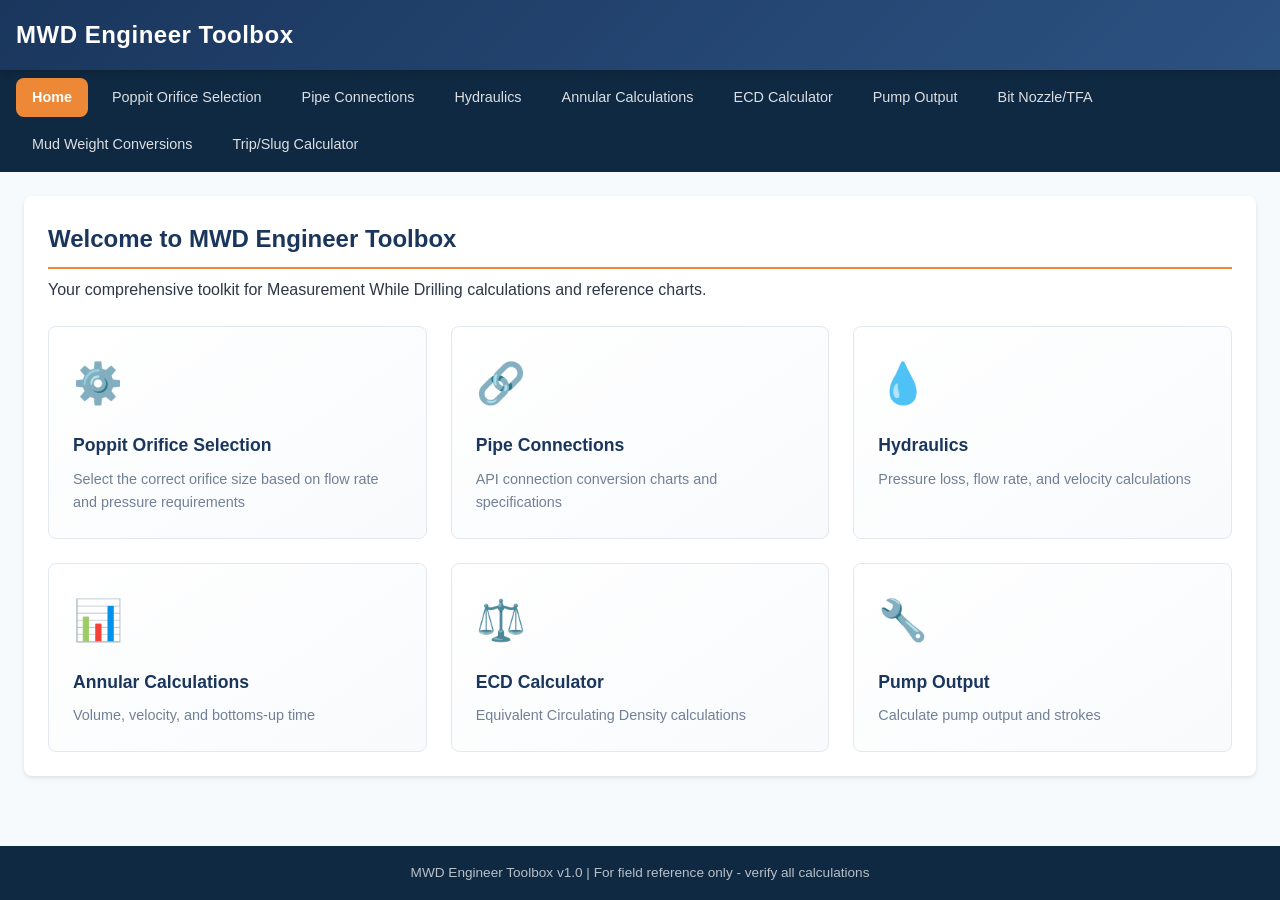
==== index.html @ 13f02719 "Add MWD Engineer Toolbox application A comprehensive web-based toolkit for MWD engineers featuring: " ====
<!DOCTYPE html>
<html lang="en">
<head>
    <meta charset="UTF-8">
    <meta name="viewport" content="width=device-width, initial-scale=1.0">
    <title>MWD Engineer Toolbox</title>
    <link rel="stylesheet" href="css/styles.css">
    <link rel="manifest" href="manifest.json">
    <meta name="theme-color" content="#1a365d">
    <meta name="description" content="MWD Engineer Toolbox - Poppit orifice selections, pipe connections, and drilling calculations">
</head>
<body>
    <header>
        <div class="header-content">
            <h1>MWD Engineer Toolbox</h1>
            <button class="menu-toggle" id="menuToggle" aria-label="Toggle menu">
                <span></span>
                <span></span>
                <span></span>
            </button>
        </div>
    </header>

    <nav id="mainNav" class="nav-closed">
        <ul>
            <li><a href="#" data-section="home" class="active">Home</a></li>
            <li><a href="#" data-section="poppit">Poppit Orifice Selection</a></li>
            <li><a href="#" data-section="connections">Pipe Connections</a></li>
            <li><a href="#" data-section="hydraulics">Hydraulics</a></li>
            <li><a href="#" data-section="annular">Annular Calculations</a></li>
            <li><a href="#" data-section="ecd">ECD Calculator</a></li>
            <li><a href="#" data-section="pump">Pump Output</a></li>
            <li><a href="#" data-section="nozzle">Bit Nozzle/TFA</a></li>
            <li><a href="#" data-section="mudweight">Mud Weight Conversions</a></li>
            <li><a href="#" data-section="tripslug">Trip/Slug Calculator</a></li>
        </ul>
    </nav>

    <main id="mainContent">
        <!-- Home Section -->
        <section id="home" class="section active">
            <div class="card">
                <h2>Welcome to MWD Engineer Toolbox</h2>
                <p>Your comprehensive toolkit for Measurement While Drilling calculations and reference charts.</p>

                <div class="feature-grid">
                    <div class="feature-card" data-goto="poppit">
                        <div class="feature-icon">⚙️</div>
                        <h3>Poppit Orifice Selection</h3>
                        <p>Select the correct orifice size based on flow rate and pressure requirements</p>
                    </div>
                    <div class="feature-card" data-goto="connections">
                        <div class="feature-icon">🔗</div>
                        <h3>Pipe Connections</h3>
                        <p>API connection conversion charts and specifications</p>
                    </div>
                    <div class="feature-card" data-goto="hydraulics">
                        <div class="feature-icon">💧</div>
                        <h3>Hydraulics</h3>
                        <p>Pressure loss, flow rate, and velocity calculations</p>
                    </div>
                    <div class="feature-card" data-goto="annular">
                        <div class="feature-icon">📊</div>
                        <h3>Annular Calculations</h3>
                        <p>Volume, velocity, and bottoms-up time</p>
                    </div>
                    <div class="feature-card" data-goto="ecd">
                        <div class="feature-icon">⚖️</div>
                        <h3>ECD Calculator</h3>
                        <p>Equivalent Circulating Density calculations</p>
                    </div>
                    <div class="feature-card" data-goto="pump">
                        <div class="feature-icon">🔧</div>
                        <h3>Pump Output</h3>
                        <p>Calculate pump output and strokes</p>
                    </div>
                </div>
            </div>
        </section>

        <!-- Poppit Orifice Selection Section -->
        <section id="poppit" class="section">
            <div class="card">
                <h2>Poppit Orifice Selection</h2>
                <p class="section-desc">Select the appropriate poppit orifice based on your flow rate and pressure requirements.</p>

                <div class="calculator">
                    <div class="input-group">
                        <label for="poppitFlowRate">Flow Rate (GPM)</label>
                        <input type="number" id="poppitFlowRate" placeholder="Enter flow rate" step="1">
                    </div>
                    <div class="input-group">
                        <label for="poppitPressure">Available Pressure Drop (PSI)</label>
                        <input type="number" id="poppitPressure" placeholder="Enter pressure drop" step="10">
                    </div>
                    <div class="input-group">
                        <label for="poppitMudWeight">Mud Weight (PPG)</label>
                        <input type="number" id="poppitMudWeight" placeholder="Enter mud weight" step="0.1" value="10">
                    </div>
                    <button class="btn-primary" id="calcPoppit">Calculate Recommended Orifice</button>

                    <div id="poppitResult" class="result-box"></div>
                </div>

                <h3>Standard Poppit Orifice Reference Chart</h3>
                <div class="table-responsive">
                    <table class="data-table" id="poppitTable">
                        <thead>
                            <tr>
                                <th>Orifice Size (inches)</th>
                                <th>Orifice Size (32nds)</th>
                                <th>Area (in²)</th>
                                <th>Cv Factor</th>
                                <th>Typical Flow Range (GPM)</th>
                            </tr>
                        </thead>
                        <tbody>
                            <!-- Populated by JavaScript -->
                        </tbody>
                    </table>
                </div>
            </div>
        </section>

        <!-- Pipe Connections Section -->
        <section id="connections" class="section">
            <div class="card">
                <h2>Pipe Connection Conversion Charts</h2>
                <p class="section-desc">API rotary shouldered connection specifications and dimensions.</p>

                <div class="filter-group">
                    <label for="connectionFilter">Filter by Type:</label>
                    <select id="connectionFilter">
                        <option value="all">All Connections</option>
                        <option value="NC">NC (Numbered Connection)</option>
                        <option value="IF">IF (Internal Flush)</option>
                        <option value="FH">FH (Full Hole)</option>
                        <option value="REG">REG (Regular)</option>
                        <option value="PAC">PAC (Slim Hole)</option>
                    </select>
                </div>

                <div class="table-responsive">
                    <table class="data-table" id="connectionsTable">
                        <thead>
                            <tr>
                                <th>Connection</th>
                                <th>OD (in)</th>
                                <th>ID (in)</th>
                                <th>TPI</th>
                                <th>Taper (in/ft)</th>
                                <th>Pin Length (in)</th>
                                <th>Box ID (in)</th>
                                <th>Interchange</th>
                            </tr>
                        </thead>
                        <tbody>
                            <!-- Populated by JavaScript -->
                        </tbody>
                    </table>
                </div>

                <h3>Common Connection Interchanges</h3>
                <div class="info-box">
                    <ul>
                        <li><strong>NC50</strong> ↔ XH (4-1/2 IF)</li>
                        <li><strong>NC46</strong> ↔ 4 IF</li>
                        <li><strong>NC38</strong> ↔ 3-1/2 IF</li>
                        <li><strong>NC31</strong> ↔ 2-7/8 IF</li>
                        <li><strong>NC26</strong> ↔ 2-3/8 IF</li>
                        <li><strong>6-5/8 REG</strong> ↔ 6-5/8 FH</li>
                    </ul>
                </div>
            </div>
        </section>

        <!-- Hydraulics Section -->
        <section id="hydraulics" class="section">
            <div class="card">
                <h2>Hydraulics Calculator</h2>
                <p class="section-desc">Calculate pressure losses, flow velocities, and hydraulic parameters.</p>

                <div class="tab-container">
                    <div class="tabs">
                        <button class="tab-btn active" data-tab="pipeLoss">Pipe Pressure Loss</button>
                        <button class="tab-btn" data-tab="annularLoss">Annular Pressure Loss</button>
                        <button class="tab-btn" data-tab="criticalVel">Critical Velocity</button>
                    </div>

                    <div class="tab-content active" id="pipeLoss">
                        <div class="calculator">
                            <div class="input-row">
                                <div class="input-group">
                                    <label for="pipeLossMW">Mud Weight (PPG)</label>
                                    <input type="number" id="pipeLossMW" value="10" step="0.1">
                                </div>
                                <div class="input-group">
                                    <label for="pipeLossFlow">Flow Rate (GPM)</label>
                                    <input type="number" id="pipeLossFlow" value="400" step="10">
                                </div>
                            </div>
                            <div class="input-row">
                                <div class="input-group">
                                    <label for="pipeLossID">Pipe ID (inches)</label>
                                    <input type="number" id="pipeLossID" value="4.276" step="0.001">
                                </div>
                                <div class="input-group">
                                    <label for="pipeLossLength">Pipe Length (ft)</label>
                                    <input type="number" id="pipeLossLength" value="10000" step="100">
                                </div>
                            </div>
                            <div class="input-row">
                                <div class="input-group">
                                    <label for="pipeLossPV">Plastic Viscosity (cP)</label>
                                    <input type="number" id="pipeLossPV" value="15" step="1">
                                </div>
                                <div class="input-group">
                                    <label for="pipeLossYP">Yield Point (lb/100ft²)</label>
                                    <input type="number" id="pipeLossYP" value="10" step="1">
                                </div>
                            </div>
                            <button class="btn-primary" id="calcPipeLoss">Calculate</button>
                            <div id="pipeLossResult" class="result-box"></div>
                        </div>
                    </div>

                    <div class="tab-content" id="annularLoss">
                        <div class="calculator">
                            <div class="input-row">
                                <div class="input-group">
                                    <label for="annLossMW">Mud Weight (PPG)</label>
                                    <input type="number" id="annLossMW" value="10" step="0.1">
                                </div>
                                <div class="input-group">
                                    <label for="annLossFlow">Flow Rate (GPM)</label>
                                    <input type="number" id="annLossFlow" value="400" step="10">
                                </div>
                            </div>
                            <div class="input-row">
                                <div class="input-group">
                                    <label for="annLossHoleID">Hole/Casing ID (inches)</label>
                                    <input type="number" id="annLossHoleID" value="8.5" step="0.1">
                                </div>
                                <div class="input-group">
                                    <label for="annLossPipeOD">Pipe OD (inches)</label>
                                    <input type="number" id="annLossPipeOD" value="5" step="0.1">
                                </div>
                            </div>
                            <div class="input-row">
                                <div class="input-group">
                                    <label for="annLossLength">Length (ft)</label>
                                    <input type="number" id="annLossLength" value="10000" step="100">
                                </div>
                                <div class="input-group">
                                    <label for="annLossPV">Plastic Viscosity (cP)</label>
                                    <input type="number" id="annLossPV" value="15" step="1">
                                </div>
                            </div>
                            <div class="input-group">
                                <label for="annLossYP">Yield Point (lb/100ft²)</label>
                                <input type="number" id="annLossYP" value="10" step="1">
                            </div>
                            <button class="btn-primary" id="calcAnnLoss">Calculate</button>
                            <div id="annLossResult" class="result-box"></div>
                        </div>
                    </div>

                    <div class="tab-content" id="criticalVel">
                        <div class="calculator">
                            <div class="input-row">
                                <div class="input-group">
                                    <label for="critVelMW">Mud Weight (PPG)</label>
                                    <input type="number" id="critVelMW" value="10" step="0.1">
                                </div>
                                <div class="input-group">
                                    <label for="critVelPV">Plastic Viscosity (cP)</label>
                                    <input type="number" id="critVelPV" value="15" step="1">
                                </div>
                            </div>
                            <div class="input-row">
                                <div class="input-group">
                                    <label for="critVelYP">Yield Point (lb/100ft²)</label>
                                    <input type="number" id="critVelYP" value="10" step="1">
                                </div>
                                <div class="input-group">
                                    <label for="critVelDia">Hydraulic Diameter (in)</label>
                                    <input type="number" id="critVelDia" value="4" step="0.1">
                                </div>
                            </div>
                            <button class="btn-primary" id="calcCritVel">Calculate</button>
                            <div id="critVelResult" class="result-box"></div>
                        </div>
                    </div>
                </div>
            </div>
        </section>

        <!-- Annular Calculations Section -->
        <section id="annular" class="section">
            <div class="card">
                <h2>Annular Calculations</h2>
                <p class="section-desc">Calculate annular volume, velocity, and bottoms-up time.</p>

                <div class="calculator">
                    <h3>Annular Volume & Velocity</h3>
                    <div class="input-row">
                        <div class="input-group">
                            <label for="annHoleID">Hole/Casing ID (inches)</label>
                            <input type="number" id="annHoleID" value="8.5" step="0.1">
                        </div>
                        <div class="input-group">
                            <label for="annPipeOD">Pipe OD (inches)</label>
                            <input type="number" id="annPipeOD" value="5" step="0.1">
                        </div>
                    </div>
                    <div class="input-row">
                        <div class="input-group">
                            <label for="annLength">Length (ft)</label>
                            <input type="number" id="annLength" value="10000" step="100">
                        </div>
                        <div class="input-group">
                            <label for="annFlowRate">Flow Rate (GPM)</label>
                            <input type="number" id="annFlowRate" value="400" step="10">
                        </div>
                    </div>
                    <button class="btn-primary" id="calcAnnular">Calculate</button>
                    <div id="annularResult" class="result-box"></div>
                </div>

                <div class="calculator">
                    <h3>Bottoms Up Calculator</h3>
                    <p>Add multiple annular sections to calculate total bottoms-up time.</p>

                    <div id="bottomsUpSections">
                        <div class="section-input" data-section="1">
                            <h4>Section 1</h4>
                            <div class="input-row">
                                <div class="input-group">
                                    <label>Hole/Casing ID (in)</label>
                                    <input type="number" class="buHoleID" value="8.5" step="0.1">
                                </div>
                                <div class="input-group">
                                    <label>Pipe OD (in)</label>
                                    <input type="number" class="buPipeOD" value="5" step="0.1">
                                </div>
                                <div class="input-group">
                                    <label>Length (ft)</label>
                                    <input type="number" class="buLength" value="5000" step="100">
                                </div>
                            </div>
                        </div>
                    </div>
                    <button class="btn-secondary" id="addSection">+ Add Section</button>

                    <div class="input-group">
                        <label for="buFlowRate">Flow Rate (GPM)</label>
                        <input type="number" id="buFlowRate" value="400" step="10">
                    </div>
                    <button class="btn-primary" id="calcBottomsUp">Calculate Bottoms Up</button>
                    <div id="bottomsUpResult" class="result-box"></div>
                </div>
            </div>
        </section>

        <!-- ECD Calculator Section -->
        <section id="ecd" class="section">
            <div class="card">
                <h2>ECD Calculator</h2>
                <p class="section-desc">Calculate Equivalent Circulating Density based on annular pressure loss.</p>

                <div class="calculator">
                    <div class="input-row">
                        <div class="input-group">
                            <label for="ecdMW">Mud Weight (PPG)</label>
                            <input type="number" id="ecdMW" value="10" step="0.1">
                        </div>
                        <div class="input-group">
                            <label for="ecdAnnPressure">Annular Pressure Loss (PSI)</label>
                            <input type="number" id="ecdAnnPressure" value="200" step="10">
                        </div>
                    </div>
                    <div class="input-group">
                        <label for="ecdTVD">True Vertical Depth (ft)</label>
                        <input type="number" id="ecdTVD" value="10000" step="100">
                    </div>
                    <button class="btn-primary" id="calcECD">Calculate ECD</button>
                    <div id="ecdResult" class="result-box"></div>
                </div>

                <div class="calculator">
                    <h3>Hydrostatic Pressure</h3>
                    <div class="input-row">
                        <div class="input-group">
                            <label for="hpMW">Mud Weight (PPG)</label>
                            <input type="number" id="hpMW" value="10" step="0.1">
                        </div>
                        <div class="input-group">
                            <label for="hpTVD">TVD (ft)</label>
                            <input type="number" id="hpTVD" value="10000" step="100">
                        </div>
                    </div>
                    <button class="btn-primary" id="calcHP">Calculate Hydrostatic</button>
                    <div id="hpResult" class="result-box"></div>
                </div>
            </div>
        </section>

        <!-- Pump Output Section -->
        <section id="pump" class="section">
            <div class="card">
                <h2>Pump Output Calculator</h2>
                <p class="section-desc">Calculate pump output and strokes to surface.</p>

                <div class="calculator">
                    <h3>Triplex Pump Output</h3>
                    <div class="input-row">
                        <div class="input-group">
                            <label for="pumpLinerSize">Liner Size (inches)</label>
                            <input type="number" id="pumpLinerSize" value="6.5" step="0.1">
                        </div>
                        <div class="input-group">
                            <label for="pumpStrokeLength">Stroke Length (inches)</label>
                            <input type="number" id="pumpStrokeLength" value="12" step="0.5">
                        </div>
                    </div>
                    <div class="input-row">
                        <div class="input-group">
                            <label for="pumpEfficiency">Pump Efficiency (%)</label>
                            <input type="number" id="pumpEfficiency" value="95" step="1">
                        </div>
                        <div class="input-group">
                            <label for="pumpSPM">Strokes Per Minute (SPM)</label>
                            <input type="number" id="pumpSPM" value="60" step="1">
                        </div>
                    </div>
                    <button class="btn-primary" id="calcPump">Calculate</button>
                    <div id="pumpResult" class="result-box"></div>
                </div>

                <div class="calculator">
                    <h3>Strokes to Surface</h3>
                    <div class="input-row">
                        <div class="input-group">
                            <label for="stsVolume">Total Volume (bbl)</label>
                            <input type="number" id="stsVolume" value="500" step="10">
                        </div>
                        <div class="input-group">
                            <label for="stsPumpOutput">Pump Output (bbl/stk)</label>
                            <input type="number" id="stsPumpOutput" value="0.117" step="0.001">
                        </div>
                    </div>
                    <div class="input-group">
                        <label for="stsSPM">SPM</label>
                        <input type="number" id="stsSPM" value="60" step="1">
                    </div>
                    <button class="btn-primary" id="calcSTS">Calculate</button>
                    <div id="stsResult" class="result-box"></div>
                </div>

                <h3>Common Pump Liner Outputs</h3>
                <div class="table-responsive">
                    <table class="data-table" id="linerTable">
                        <thead>
                            <tr>
                                <th>Liner (in)</th>
                                <th>10" Stroke (bbl/stk)</th>
                                <th>11" Stroke (bbl/stk)</th>
                                <th>12" Stroke (bbl/stk)</th>
                            </tr>
                        </thead>
                        <tbody>
                            <!-- Populated by JavaScript -->
                        </tbody>
                    </table>
                </div>
            </div>
        </section>

        <!-- Bit Nozzle/TFA Section -->
        <section id="nozzle" class="section">
            <div class="card">
                <h2>Bit Nozzle & TFA Calculator</h2>
                <p class="section-desc">Calculate Total Flow Area and nozzle pressure drop.</p>

                <div class="calculator">
                    <h3>Nozzle Configuration</h3>
                    <div class="nozzle-inputs">
                        <div class="input-row">
                            <div class="input-group">
                                <label for="nozzle1">Nozzle 1 (32nds)</label>
                                <input type="number" id="nozzle1" value="12" step="1" min="0">
                            </div>
                            <div class="input-group">
                                <label for="nozzle2">Nozzle 2 (32nds)</label>
                                <input type="number" id="nozzle2" value="12" step="1" min="0">
                            </div>
                            <div class="input-group">
                                <label for="nozzle3">Nozzle 3 (32nds)</label>
                                <input type="number" id="nozzle3" value="12" step="1" min="0">
                            </div>
                        </div>
                        <div class="input-row">
                            <div class="input-group">
                                <label for="nozzle4">Nozzle 4 (32nds)</label>
                                <input type="number" id="nozzle4" value="0" step="1" min="0">
                            </div>
                            <div class="input-group">
                                <label for="nozzle5">Nozzle 5 (32nds)</label>
                                <input type="number" id="nozzle5" value="0" step="1" min="0">
                            </div>
                            <div class="input-group">
                                <label for="nozzle6">Nozzle 6 (32nds)</label>
                                <input type="number" id="nozzle6" value="0" step="1" min="0">
                            </div>
                        </div>
                    </div>
                    <div class="input-row">
                        <div class="input-group">
                            <label for="nozzleFlow">Flow Rate (GPM)</label>
                            <input type="number" id="nozzleFlow" value="400" step="10">
                        </div>
                        <div class="input-group">
                            <label for="nozzleMW">Mud Weight (PPG)</label>
                            <input type="number" id="nozzleMW" value="10" step="0.1">
                        </div>
                    </div>
                    <button class="btn-primary" id="calcNozzle">Calculate</button>
                    <div id="nozzleResult" class="result-box"></div>
                </div>

                <h3>Nozzle Size Quick Reference</h3>
                <div class="table-responsive">
                    <table class="data-table">
                        <thead>
                            <tr>
                                <th>Size (32nds)</th>
                                <th>Inches</th>
                                <th>Area (in²)</th>
                            </tr>
                        </thead>
                        <tbody>
                            <tr><td>8</td><td>0.250</td><td>0.0491</td></tr>
                            <tr><td>9</td><td>0.281</td><td>0.0621</td></tr>
                            <tr><td>10</td><td>0.313</td><td>0.0767</td></tr>
                            <tr><td>11</td><td>0.344</td><td>0.0928</td></tr>
                            <tr><td>12</td><td>0.375</td><td>0.1104</td></tr>
                            <tr><td>13</td><td>0.406</td><td>0.1296</td></tr>
                            <tr><td>14</td><td>0.438</td><td>0.1503</td></tr>
                            <tr><td>15</td><td>0.469</td><td>0.1726</td></tr>
                            <tr><td>16</td><td>0.500</td><td>0.1963</td></tr>
                            <tr><td>18</td><td>0.563</td><td>0.2485</td></tr>
                            <tr><td>20</td><td>0.625</td><td>0.3068</td></tr>
                        </tbody>
                    </table>
                </div>
            </div>
        </section>

        <!-- Mud Weight Conversions Section -->
        <section id="mudweight" class="section">
            <div class="card">
                <h2>Mud Weight Conversions</h2>
                <p class="section-desc">Convert between different mud weight units.</p>

                <div class="calculator">
                    <div class="input-group">
                        <label for="mwInput">Enter Value</label>
                        <input type="number" id="mwInput" value="10" step="0.1">
                    </div>
                    <div class="input-group">
                        <label for="mwUnit">Unit</label>
                        <select id="mwUnit">
                            <option value="ppg">PPG (lb/gal)</option>
                            <option value="sg">Specific Gravity</option>
                            <option value="pcf">PCF (lb/ft³)</option>
                            <option value="kgm3">kg/m³</option>
                            <option value="psi_ft">PSI/ft</option>
                        </select>
                    </div>
                    <button class="btn-primary" id="calcMW">Convert</button>
                    <div id="mwResult" class="result-box"></div>
                </div>

                <h3>Quick Reference</h3>
                <div class="info-box">
                    <ul>
                        <li><strong>Fresh Water:</strong> 8.33 PPG = 1.0 SG</li>
                        <li><strong>Sea Water:</strong> 8.55 PPG = 1.03 SG</li>
                        <li><strong>Pressure Gradient:</strong> PPG × 0.052 = PSI/ft</li>
                        <li><strong>Hydrostatic:</strong> PPG × 0.052 × TVD = PSI</li>
                    </ul>
                </div>
            </div>
        </section>

        <!-- Trip/Slug Calculator Section -->
        <section id="tripslug" class="section">
            <div class="card">
                <h2>Trip & Slug Calculator</h2>
                <p class="section-desc">Calculate trip margins, slug weights, and displacement volumes.</p>

                <div class="calculator">
                    <h3>Slug Calculator</h3>
                    <p>Calculate slug weight and volume to achieve desired dry pipe length.</p>
                    <div class="input-row">
                        <div class="input-group">
                            <label for="slugMW">Current Mud Weight (PPG)</label>
                            <input type="number" id="slugMW" value="10" step="0.1">
                        </div>
                        <div class="input-group">
                            <label for="slugDryPipe">Desired Dry Pipe (ft)</label>
                            <input type="number" id="slugDryPipe" value="500" step="50">
                        </div>
                    </div>
                    <div class="input-row">
                        <div class="input-group">
                            <label for="slugPipeID">Drill Pipe ID (in)</label>
                            <input type="number" id="slugPipeID" value="4.276" step="0.001">
                        </div>
                        <div class="input-group">
                            <label for="slugLength">Slug Length in Pipe (ft)</label>
                            <input type="number" id="slugLength" value="1000" step="100">
                        </div>
                    </div>
                    <button class="btn-primary" id="calcSlug">Calculate Slug</button>
                    <div id="slugResult" class="result-box"></div>
                </div>

                <div class="calculator">
                    <h3>Pipe Displacement</h3>
                    <div class="input-row">
                        <div class="input-group">
                            <label for="dispPipeOD">Pipe OD (in)</label>
                            <input type="number" id="dispPipeOD" value="5" step="0.1">
                        </div>
                        <div class="input-group">
                            <label for="dispPipeID">Pipe ID (in)</label>
                            <input type="number" id="dispPipeID" value="4.276" step="0.001">
                        </div>
                    </div>
                    <div class="input-group">
                        <label for="dispLength">Length (ft)</label>
                        <input type="number" id="dispLength" value="10000" step="100">
                    </div>
                    <button class="btn-primary" id="calcDisp">Calculate Displacement</button>
                    <div id="dispResult" class="result-box"></div>
                </div>

                <div class="calculator">
                    <h3>Kill Weight Mud</h3>
                    <div class="input-row">
                        <div class="input-group">
                            <label for="kwmCurrentMW">Current Mud Weight (PPG)</label>
                            <input type="number" id="kwmCurrentMW" value="10" step="0.1">
                        </div>
                        <div class="input-group">
                            <label for="kwmSIDP">SIDPP (PSI)</label>
                            <input type="number" id="kwmSIDP" value="500" step="10">
                        </div>
                    </div>
                    <div class="input-group">
                        <label for="kwmTVD">TVD (ft)</label>
                        <input type="number" id="kwmTVD" value="10000" step="100">
                    </div>
                    <button class="btn-primary" id="calcKWM">Calculate Kill Weight</button>
                    <div id="kwmResult" class="result-box"></div>
                </div>
            </div>
        </section>
    </main>

    <footer>
        <p>MWD Engineer Toolbox v1.0 | For field reference only - verify all calculations</p>
    </footer>

    <script src="js/data.js"></script>
    <script src="js/calculations.js"></script>
    <script src="js/app.js"></script>
</body>
</html>
---- css/styles.css ----
/* MWD Engineer Toolbox - Styles */

:root {
    --primary-color: #1a365d;
    --primary-light: #2c5282;
    --primary-dark: #0f2942;
    --secondary-color: #ed8936;
    --secondary-light: #f6ad55;
    --success-color: #38a169;
    --warning-color: #d69e2e;
    --danger-color: #e53e3e;
    --text-color: #2d3748;
    --text-light: #718096;
    --bg-color: #f7fafc;
    --card-bg: #ffffff;
    --border-color: #e2e8f0;
    --shadow: 0 2px 4px rgba(0, 0, 0, 0.1);
    --shadow-lg: 0 4px 6px rgba(0, 0, 0, 0.15);
    --radius: 8px;
    --transition: all 0.3s ease;
}

* {
    margin: 0;
    padding: 0;
    box-sizing: border-box;
}

html {
    font-size: 16px;
    scroll-behavior: smooth;
}

body {
    font-family: -apple-system, BlinkMacSystemFont, 'Segoe UI', Roboto, Oxygen, Ubuntu, sans-serif;
    background-color: var(--bg-color);
    color: var(--text-color);
    line-height: 1.6;
    min-height: 100vh;
    display: flex;
    flex-direction: column;
}

/* Header */
header {
    background: linear-gradient(135deg, var(--primary-color), var(--primary-light));
    color: white;
    padding: 1rem;
    position: sticky;
    top: 0;
    z-index: 1000;
    box-shadow: var(--shadow-lg);
}

.header-content {
    max-width: 1400px;
    margin: 0 auto;
    display: flex;
    justify-content: space-between;
    align-items: center;
}

header h1 {
    font-size: 1.5rem;
    font-weight: 700;
    letter-spacing: 0.5px;
}

.menu-toggle {
    display: none;
    flex-direction: column;
    justify-content: space-between;
    width: 30px;
    height: 24px;
    background: transparent;
    border: none;
    cursor: pointer;
    padding: 0;
}

.menu-toggle span {
    display: block;
    width: 100%;
    height: 3px;
    background-color: white;
    border-radius: 2px;
    transition: var(--transition);
}

/* Navigation */
nav {
    background-color: var(--primary-dark);
    padding: 0.5rem 1rem;
}

nav ul {
    max-width: 1400px;
    margin: 0 auto;
    list-style: none;
    display: flex;
    flex-wrap: wrap;
    gap: 0.5rem;
}

nav a {
    color: rgba(255, 255, 255, 0.85);
    text-decoration: none;
    padding: 0.5rem 1rem;
    border-radius: var(--radius);
    transition: var(--transition);
    font-size: 0.9rem;
    display: block;
}

nav a:hover {
    background-color: rgba(255, 255, 255, 0.1);
    color: white;
}

nav a.active {
    background-color: var(--secondary-color);
    color: white;
    font-weight: 600;
}

/* Main Content */
main {
    flex: 1;
    max-width: 1400px;
    width: 100%;
    margin: 0 auto;
    padding: 1.5rem;
}

.section {
    display: none;
}

.section.active {
    display: block;
    animation: fadeIn 0.3s ease;
}

@keyframes fadeIn {
    from {
        opacity: 0;
        transform: translateY(10px);
    }
    to {
        opacity: 1;
        transform: translateY(0);
    }
}

/* Cards */
.card {
    background-color: var(--card-bg);
    border-radius: var(--radius);
    box-shadow: var(--shadow);
    padding: 1.5rem;
    margin-bottom: 1.5rem;
}

.card h2 {
    color: var(--primary-color);
    margin-bottom: 0.5rem;
    font-size: 1.5rem;
    border-bottom: 2px solid var(--secondary-color);
    padding-bottom: 0.5rem;
}

.card h3 {
    color: var(--primary-light);
    margin: 1.5rem 0 1rem;
    font-size: 1.2rem;
}

.section-desc {
    color: var(--text-light);
    margin-bottom: 1.5rem;
}

/* Feature Grid (Home) */
.feature-grid {
    display: grid;
    grid-template-columns: repeat(auto-fit, minmax(280px, 1fr));
    gap: 1.5rem;
    margin-top: 1.5rem;
}

.feature-card {
    background: linear-gradient(145deg, #ffffff, #f8fafc);
    border: 1px solid var(--border-color);
    border-radius: var(--radius);
    padding: 1.5rem;
    cursor: pointer;
    transition: var(--transition);
}

.feature-card:hover {
    transform: translateY(-4px);
    box-shadow: var(--shadow-lg);
    border-color: var(--secondary-color);
}

.feature-icon {
    font-size: 2.5rem;
    margin-bottom: 1rem;
}

.feature-card h3 {
    color: var(--primary-color);
    margin: 0 0 0.5rem;
    font-size: 1.1rem;
}

.feature-card p {
    color: var(--text-light);
    font-size: 0.9rem;
    margin: 0;
}

/* Calculator Forms */
.calculator {
    background-color: #f8fafc;
    border: 1px solid var(--border-color);
    border-radius: var(--radius);
    padding: 1.5rem;
    margin-bottom: 1.5rem;
}

.calculator h3 {
    margin-top: 0;
}

.input-group {
    margin-bottom: 1rem;
}

.input-group label {
    display: block;
    font-weight: 600;
    margin-bottom: 0.5rem;
    color: var(--text-color);
    font-size: 0.9rem;
}

.input-group input,
.input-group select {
    width: 100%;
    padding: 0.75rem;
    border: 1px solid var(--border-color);
    border-radius: var(--radius);
    font-size: 1rem;
    transition: var(--transition);
}

.input-group input:focus,
.input-group select:focus {
    outline: none;
    border-color: var(--primary-light);
    box-shadow: 0 0 0 3px rgba(44, 82, 130, 0.1);
}

.input-row {
    display: grid;
    grid-template-columns: repeat(auto-fit, minmax(150px, 1fr));
    gap: 1rem;
}

/* Buttons */
.btn-primary {
    background: linear-gradient(135deg, var(--primary-color), var(--primary-light));
    color: white;
    border: none;
    padding: 0.875rem 1.5rem;
    border-radius: var(--radius);
    font-size: 1rem;
    font-weight: 600;
    cursor: pointer;
    transition: var(--transition);
    width: 100%;
    margin-top: 0.5rem;
}

.btn-primary:hover {
    transform: translateY(-2px);
    box-shadow: var(--shadow-lg);
    background: linear-gradient(135deg, var(--primary-light), var(--primary-color));
}

.btn-secondary {
    background-color: var(--secondary-color);
    color: white;
    border: none;
    padding: 0.75rem 1.25rem;
    border-radius: var(--radius);
    font-size: 0.9rem;
    font-weight: 600;
    cursor: pointer;
    transition: var(--transition);
    margin-bottom: 1rem;
}

.btn-secondary:hover {
    background-color: var(--secondary-light);
}

/* Result Box */
.result-box {
    margin-top: 1rem;
    padding: 1rem;
    background-color: white;
    border: 2px solid var(--success-color);
    border-radius: var(--radius);
    display: none;
}

.result-box.visible {
    display: block;
    animation: fadeIn 0.3s ease;
}

.result-box h4 {
    color: var(--success-color);
    margin-bottom: 0.5rem;
}

.result-box .result-item {
    display: flex;
    justify-content: space-between;
    padding: 0.5rem 0;
    border-bottom: 1px solid var(--border-color);
}

.result-box .result-item:last-child {
    border-bottom: none;
}

.result-box .result-label {
    color: var(--text-light);
}

.result-box .result-value {
    font-weight: 700;
    color: var(--primary-color);
}

.result-box .highlight {
    background-color: #f0fff4;
    padding: 0.75rem;
    border-radius: var(--radius);
    margin-top: 0.5rem;
    border-left: 4px solid var(--success-color);
}

.result-box .warning {
    background-color: #fffaf0;
    border-left-color: var(--warning-color);
}

.result-box .danger {
    background-color: #fff5f5;
    border-left-color: var(--danger-color);
}

/* Tables */
.table-responsive {
    overflow-x: auto;
    margin: 1rem 0;
}

.data-table {
    width: 100%;
    border-collapse: collapse;
    font-size: 0.9rem;
}

.data-table th,
.data-table td {
    padding: 0.75rem;
    text-align: left;
    border-bottom: 1px solid var(--border-color);
}

.data-table th {
    background-color: var(--primary-color);
    color: white;
    font-weight: 600;
    position: sticky;
    top: 0;
}

.data-table tbody tr:hover {
    background-color: #f8fafc;
}

.data-table tbody tr:nth-child(even) {
    background-color: #fafafa;
}

/* Tabs */
.tab-container {
    margin-top: 1rem;
}

.tabs {
    display: flex;
    flex-wrap: wrap;
    gap: 0.5rem;
    border-bottom: 2px solid var(--border-color);
    padding-bottom: 0.5rem;
    margin-bottom: 1rem;
}

.tab-btn {
    background-color: transparent;
    border: none;
    padding: 0.75rem 1.25rem;
    font-size: 0.9rem;
    font-weight: 600;
    color: var(--text-light);
    cursor: pointer;
    border-radius: var(--radius) var(--radius) 0 0;
    transition: var(--transition);
}

.tab-btn:hover {
    color: var(--primary-color);
    background-color: #f8fafc;
}

.tab-btn.active {
    color: var(--primary-color);
    background-color: white;
    border: 2px solid var(--border-color);
    border-bottom-color: white;
    margin-bottom: -2px;
}

.tab-content {
    display: none;
}

.tab-content.active {
    display: block;
}

/* Filter Group */
.filter-group {
    margin-bottom: 1rem;
    display: flex;
    align-items: center;
    gap: 1rem;
    flex-wrap: wrap;
}

.filter-group label {
    font-weight: 600;
}

.filter-group select {
    padding: 0.5rem 1rem;
    border: 1px solid var(--border-color);
    border-radius: var(--radius);
    font-size: 0.9rem;
}

/* Info Box */
.info-box {
    background-color: #ebf8ff;
    border: 1px solid #90cdf4;
    border-radius: var(--radius);
    padding: 1rem;
    margin: 1rem 0;
}

.info-box ul {
    margin-left: 1.25rem;
}

.info-box li {
    margin: 0.5rem 0;
}

/* Section Input (for multiple sections like bottoms up) */
.section-input {
    background-color: white;
    border: 1px solid var(--border-color);
    border-radius: var(--radius);
    padding: 1rem;
    margin-bottom: 1rem;
    position: relative;
}

.section-input h4 {
    color: var(--primary-light);
    margin-bottom: 0.75rem;
}

.section-input .remove-section {
    position: absolute;
    top: 0.5rem;
    right: 0.5rem;
    background: var(--danger-color);
    color: white;
    border: none;
    width: 24px;
    height: 24px;
    border-radius: 50%;
    cursor: pointer;
    font-size: 1rem;
    line-height: 1;
}

/* Footer */
footer {
    background-color: var(--primary-dark);
    color: rgba(255, 255, 255, 0.7);
    text-align: center;
    padding: 1rem;
    font-size: 0.85rem;
}

/* Responsive Design */
@media (max-width: 768px) {
    .menu-toggle {
        display: flex;
    }

    nav {
        position: fixed;
        top: 60px;
        left: 0;
        right: 0;
        background-color: var(--primary-dark);
        transform: translateY(-100%);
        opacity: 0;
        transition: var(--transition);
        z-index: 999;
        max-height: calc(100vh - 60px);
        overflow-y: auto;
    }

    nav.nav-open {
        transform: translateY(0);
        opacity: 1;
    }

    nav ul {
        flex-direction: column;
        padding: 1rem;
    }

    nav a {
        padding: 0.75rem 1rem;
        border-bottom: 1px solid rgba(255, 255, 255, 0.1);
    }

    main {
        padding: 1rem;
    }

    .card {
        padding: 1rem;
    }

    .card h2 {
        font-size: 1.25rem;
    }

    .feature-grid {
        grid-template-columns: 1fr;
    }

    .input-row {
        grid-template-columns: 1fr;
    }

    .tabs {
        flex-direction: column;
    }

    .tab-btn {
        border-radius: var(--radius);
    }

    .tab-btn.active {
        border-bottom-color: var(--border-color);
        margin-bottom: 0;
    }

    .data-table {
        font-size: 0.8rem;
    }

    .data-table th,
    .data-table td {
        padding: 0.5rem;
    }
}

@media (max-width: 480px) {
    header h1 {
        font-size: 1.2rem;
    }

    .feature-icon {
        font-size: 2rem;
    }

    .calculator {
        padding: 1rem;
    }
}

/* Print Styles */
@media print {
    header, nav, footer, .btn-primary, .btn-secondary {
        display: none;
    }

    main {
        padding: 0;
    }

    .card {
        box-shadow: none;
        border: 1px solid #ddd;
        page-break-inside: avoid;
    }

    .section {
        display: block !important;
    }
}

/* Utility Classes */
.text-center {
    text-align: center;
}

.text-right {
    text-align: right;
}

.mt-1 {
    margin-top: 0.5rem;
}

.mt-2 {
    margin-top: 1rem;
}

.mb-1 {
    margin-bottom: 0.5rem;
}

.mb-2 {
    margin-bottom: 1rem;
}

.hidden {
    display: none;
}
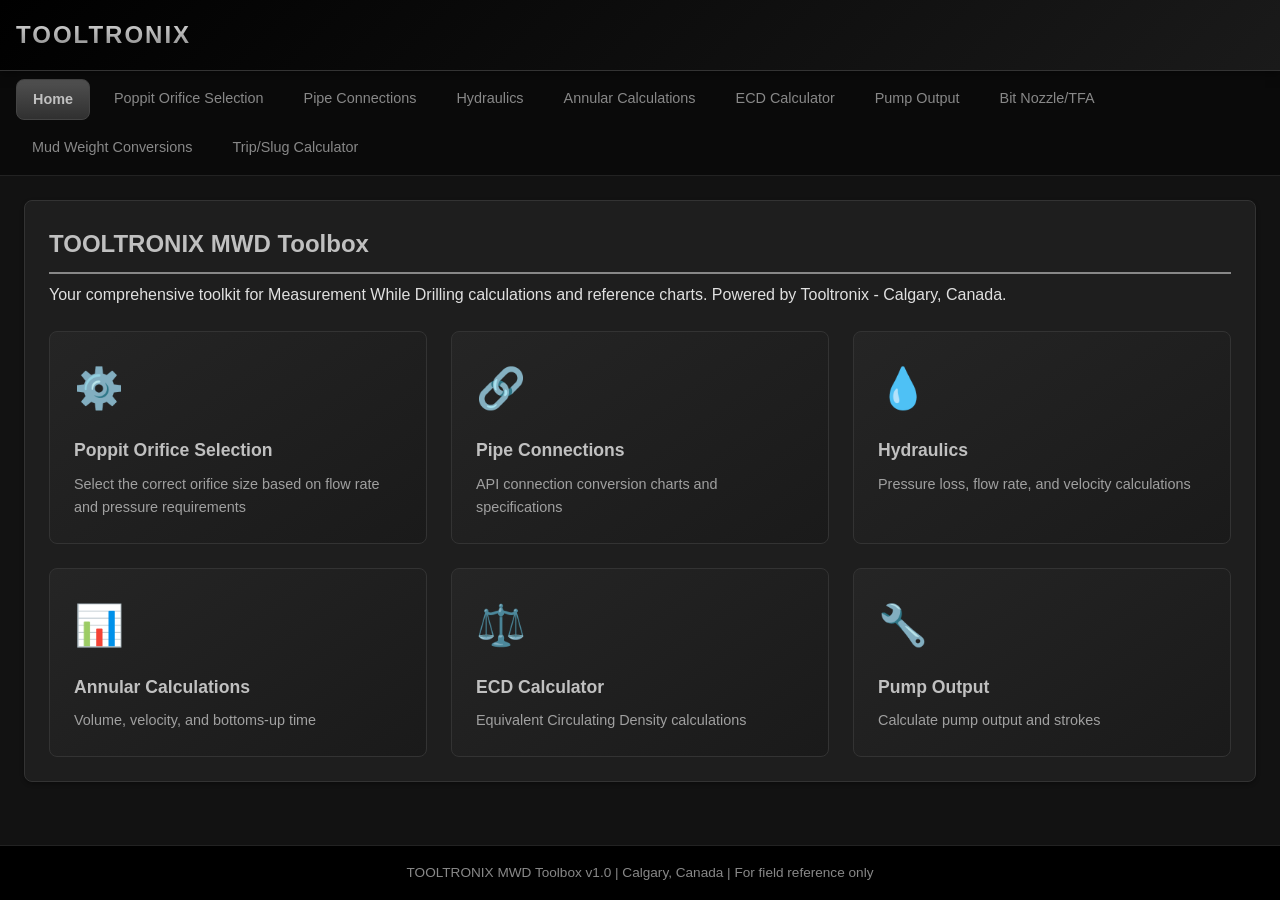
==== commit 35eda50b: "Apply Tooltronix branding with black/silver theme - Updated CSS with dark theme (black background, s" ====
--- a/index.html
+++ b/index.html
@@ -3,16 +3,16 @@
 <head>
     <meta charset="UTF-8">
     <meta name="viewport" content="width=device-width, initial-scale=1.0">
-    <title>MWD Engineer Toolbox</title>
+    <title>TOOLTRONIX - MWD Toolbox</title>
     <link rel="stylesheet" href="css/styles.css">
     <link rel="manifest" href="manifest.json">
-    <meta name="theme-color" content="#1a365d">
-    <meta name="description" content="MWD Engineer Toolbox - Poppit orifice selections, pipe connections, and drilling calculations">
+    <meta name="theme-color" content="#000000">
+    <meta name="description" content="TOOLTRONIX MWD Engineer Toolbox - Poppit orifice selections, pipe connections, and drilling calculations">
 </head>
 <body>
     <header>
         <div class="header-content">
-            <h1>MWD Engineer Toolbox</h1>
+            <h1>TOOLTRONIX</h1>
             <button class="menu-toggle" id="menuToggle" aria-label="Toggle menu">
                 <span></span>
                 <span></span>
@@ -40,8 +40,8 @@
         <!-- Home Section -->
         <section id="home" class="section active">
             <div class="card">
-                <h2>Welcome to MWD Engineer Toolbox</h2>
-                <p>Your comprehensive toolkit for Measurement While Drilling calculations and reference charts.</p>
+                <h2>TOOLTRONIX MWD Toolbox</h2>
+                <p>Your comprehensive toolkit for Measurement While Drilling calculations and reference charts. Powered by Tooltronix - Calgary, Canada.</p>
 
                 <div class="feature-grid">
                     <div class="feature-card" data-goto="poppit">
@@ -81,37 +81,39 @@
         <!-- Poppit Orifice Selection Section -->
         <section id="poppit" class="section">
             <div class="card">
-                <h2>Poppit Orifice Selection</h2>
-                <p class="section-desc">Select the appropriate poppit orifice based on your flow rate and pressure requirements.</p>
+                <h2>Mud Pulse Flow Configuration</h2>
+                <p class="section-desc">Poppet and orifice selection for mud pulse MWD tools based on flow rate.</p>
 
                 <div class="calculator">
                     <div class="input-group">
                         <label for="poppitFlowRate">Flow Rate (GPM)</label>
-                        <input type="number" id="poppitFlowRate" placeholder="Enter flow rate" step="1">
-                    </div>
-                    <div class="input-group">
-                        <label for="poppitPressure">Available Pressure Drop (PSI)</label>
-                        <input type="number" id="poppitPressure" placeholder="Enter pressure drop" step="10">
-                    </div>
-                    <div class="input-group">
-                        <label for="poppitMudWeight">Mud Weight (PPG)</label>
-                        <input type="number" id="poppitMudWeight" placeholder="Enter mud weight" step="0.1" value="10">
-                    </div>
-                    <button class="btn-primary" id="calcPoppit">Calculate Recommended Orifice</button>
+                        <input type="number" id="poppitFlowRate" placeholder="Enter flow rate (130-800 GPM)" step="1">
+                    </div>
+                    <div class="input-group">
+                        <label for="mudType">Mud Type</label>
+                        <select id="mudType">
+                            <option value="standard">Standard (Water-Based)</option>
+                            <option value="invert">Invert (Oil-Based)</option>
+                        </select>
+                    </div>
+                    <button class="btn-primary" id="calcPoppit">Get Recommended Configuration</button>
 
                     <div id="poppitResult" class="result-box"></div>
                 </div>
 
-                <h3>Standard Poppit Orifice Reference Chart</h3>
+                <div class="info-box">
+                    <strong>Note:</strong> Increase poppet one size for invert drilling fluid or at least one size for agitator.
+                </div>
+
+                <h3>Poppet Orifice Selection Chart</h3>
                 <div class="table-responsive">
                     <table class="data-table" id="poppitTable">
                         <thead>
                             <tr>
-                                <th>Orifice Size (inches)</th>
-                                <th>Orifice Size (32nds)</th>
-                                <th>Area (in²)</th>
-                                <th>Cv Factor</th>
-                                <th>Typical Flow Range (GPM)</th>
+                                <th>Flow Range (m³/min)</th>
+                                <th>Flow Range (GPM)</th>
+                                <th>Poppet (inches)</th>
+                                <th>Orifice (inches)</th>
                             </tr>
                         </thead>
                         <tbody>
@@ -670,7 +672,7 @@
     </main>
 
     <footer>
-        <p>MWD Engineer Toolbox v1.0 | For field reference only - verify all calculations</p>
+        <p>TOOLTRONIX MWD Toolbox v1.0 | Calgary, Canada | For field reference only</p>
     </footer>
 
     <script src="js/data.js"></script>
--- a/css/styles.css
+++ b/css/styles.css
@@ -1,21 +1,24 @@
-/* MWD Engineer Toolbox - Styles */
+/* MWD Engineer Toolbox - Tooltronix Branding */
 
 :root {
-    --primary-color: #1a365d;
-    --primary-light: #2c5282;
-    --primary-dark: #0f2942;
-    --secondary-color: #ed8936;
-    --secondary-light: #f6ad55;
+    --primary-color: #1a1a1a;
+    --primary-light: #2d2d2d;
+    --primary-dark: #000000;
+    --secondary-color: #a8a8a8;
+    --secondary-light: #c0c0c0;
+    --accent-color: #4a90a4;
+    --silver: #c0c0c0;
+    --silver-dark: #888888;
     --success-color: #38a169;
     --warning-color: #d69e2e;
     --danger-color: #e53e3e;
-    --text-color: #2d3748;
-    --text-light: #718096;
-    --bg-color: #f7fafc;
-    --card-bg: #ffffff;
-    --border-color: #e2e8f0;
-    --shadow: 0 2px 4px rgba(0, 0, 0, 0.1);
-    --shadow-lg: 0 4px 6px rgba(0, 0, 0, 0.15);
+    --text-color: #e0e0e0;
+    --text-light: #a0a0a0;
+    --bg-color: #121212;
+    --card-bg: #1e1e1e;
+    --border-color: #333333;
+    --shadow: 0 2px 4px rgba(0, 0, 0, 0.3);
+    --shadow-lg: 0 4px 6px rgba(0, 0, 0, 0.4);
     --radius: 8px;
     --transition: all 0.3s ease;
 }
@@ -41,15 +44,16 @@
     flex-direction: column;
 }
 
-/* Header */
+/* Header - Tooltronix Branding */
 header {
-    background: linear-gradient(135deg, var(--primary-color), var(--primary-light));
-    color: white;
+    background: linear-gradient(135deg, #000000, #1a1a1a);
+    color: var(--silver);
     padding: 1rem;
     position: sticky;
     top: 0;
     z-index: 1000;
-    box-shadow: var(--shadow-lg);
+    box-shadow: 0 2px 10px rgba(0, 0, 0, 0.5);
+    border-bottom: 1px solid #333;
 }
 
 .header-content {
@@ -63,7 +67,12 @@
 header h1 {
     font-size: 1.5rem;
     font-weight: 700;
-    letter-spacing: 0.5px;
+    letter-spacing: 2px;
+    text-transform: uppercase;
+    background: linear-gradient(180deg, #e0e0e0, #808080);
+    -webkit-background-clip: text;
+    -webkit-text-fill-color: transparent;
+    background-clip: text;
 }
 
 .menu-toggle {
@@ -89,8 +98,9 @@
 
 /* Navigation */
 nav {
-    background-color: var(--primary-dark);
+    background-color: #0a0a0a;
     padding: 0.5rem 1rem;
+    border-bottom: 1px solid #222;
 }
 
 nav ul {
@@ -103,7 +113,7 @@
 }
 
 nav a {
-    color: rgba(255, 255, 255, 0.85);
+    color: var(--silver-dark);
     text-decoration: none;
     padding: 0.5rem 1rem;
     border-radius: var(--radius);
@@ -113,14 +123,15 @@
 }
 
 nav a:hover {
-    background-color: rgba(255, 255, 255, 0.1);
-    color: white;
+    background-color: rgba(192, 192, 192, 0.1);
+    color: var(--silver);
 }
 
 nav a.active {
-    background-color: var(--secondary-color);
-    color: white;
+    background: linear-gradient(180deg, #505050, #303030);
+    color: var(--silver);
     font-weight: 600;
+    border: 1px solid #444;
 }
 
 /* Main Content */
@@ -159,18 +170,19 @@
     box-shadow: var(--shadow);
     padding: 1.5rem;
     margin-bottom: 1.5rem;
+    border: 1px solid var(--border-color);
 }
 
 .card h2 {
-    color: var(--primary-color);
+    color: var(--silver);
     margin-bottom: 0.5rem;
     font-size: 1.5rem;
-    border-bottom: 2px solid var(--secondary-color);
+    border-bottom: 2px solid var(--silver-dark);
     padding-bottom: 0.5rem;
 }
 
 .card h3 {
-    color: var(--primary-light);
+    color: var(--silver-dark);
     margin: 1.5rem 0 1rem;
     font-size: 1.2rem;
 }
@@ -189,7 +201,7 @@
 }
 
 .feature-card {
-    background: linear-gradient(145deg, #ffffff, #f8fafc);
+    background: linear-gradient(145deg, #252525, #1a1a1a);
     border: 1px solid var(--border-color);
     border-radius: var(--radius);
     padding: 1.5rem;
@@ -199,8 +211,8 @@
 
 .feature-card:hover {
     transform: translateY(-4px);
-    box-shadow: var(--shadow-lg);
-    border-color: var(--secondary-color);
+    box-shadow: 0 4px 15px rgba(192, 192, 192, 0.1);
+    border-color: var(--silver-dark);
 }
 
 .feature-icon {
@@ -209,7 +221,7 @@
 }
 
 .feature-card h3 {
-    color: var(--primary-color);
+    color: var(--silver);
     margin: 0 0 0.5rem;
     font-size: 1.1rem;
 }
@@ -222,7 +234,7 @@
 
 /* Calculator Forms */
 .calculator {
-    background-color: #f8fafc;
+    background-color: #151515;
     border: 1px solid var(--border-color);
     border-radius: var(--radius);
     padding: 1.5rem;
@@ -231,6 +243,7 @@
 
 .calculator h3 {
     margin-top: 0;
+    color: var(--silver);
 }
 
 .input-group {
@@ -253,13 +266,15 @@
     border-radius: var(--radius);
     font-size: 1rem;
     transition: var(--transition);
+    background-color: #1a1a1a;
+    color: var(--text-color);
 }
 
 .input-group input:focus,
 .input-group select:focus {
     outline: none;
-    border-color: var(--primary-light);
-    box-shadow: 0 0 0 3px rgba(44, 82, 130, 0.1);
+    border-color: var(--silver-dark);
+    box-shadow: 0 0 0 3px rgba(192, 192, 192, 0.1);
 }
 
 .input-row {
@@ -270,9 +285,9 @@
 
 /* Buttons */
 .btn-primary {
-    background: linear-gradient(135deg, var(--primary-color), var(--primary-light));
-    color: white;
-    border: none;
+    background: linear-gradient(180deg, #505050, #303030);
+    color: var(--silver);
+    border: 1px solid #555;
     padding: 0.875rem 1.5rem;
     border-radius: var(--radius);
     font-size: 1rem;
@@ -285,14 +300,15 @@
 
 .btn-primary:hover {
     transform: translateY(-2px);
-    box-shadow: var(--shadow-lg);
-    background: linear-gradient(135deg, var(--primary-light), var(--primary-color));
+    box-shadow: 0 4px 15px rgba(192, 192, 192, 0.2);
+    background: linear-gradient(180deg, #606060, #404040);
+    border-color: var(--silver-dark);
 }
 
 .btn-secondary {
-    background-color: var(--secondary-color);
-    color: white;
-    border: none;
+    background: linear-gradient(180deg, #404040, #252525);
+    color: var(--silver);
+    border: 1px solid #444;
     padding: 0.75rem 1.25rem;
     border-radius: var(--radius);
     font-size: 0.9rem;
@@ -303,14 +319,14 @@
 }
 
 .btn-secondary:hover {
-    background-color: var(--secondary-light);
+    background: linear-gradient(180deg, #505050, #353535);
 }
 
 /* Result Box */
 .result-box {
     margin-top: 1rem;
     padding: 1rem;
-    background-color: white;
+    background-color: #1a1a1a;
     border: 2px solid var(--success-color);
     border-radius: var(--radius);
     display: none;
@@ -343,24 +359,25 @@
 
 .result-box .result-value {
     font-weight: 700;
-    color: var(--primary-color);
+    color: var(--silver);
 }
 
 .result-box .highlight {
-    background-color: #f0fff4;
+    background-color: rgba(56, 161, 105, 0.15);
     padding: 0.75rem;
     border-radius: var(--radius);
     margin-top: 0.5rem;
     border-left: 4px solid var(--success-color);
+    color: var(--text-color);
 }
 
 .result-box .warning {
-    background-color: #fffaf0;
+    background-color: rgba(214, 158, 46, 0.15);
     border-left-color: var(--warning-color);
 }
 
 .result-box .danger {
-    background-color: #fff5f5;
+    background-color: rgba(229, 62, 62, 0.15);
     border-left-color: var(--danger-color);
 }
 
@@ -384,19 +401,19 @@
 }
 
 .data-table th {
-    background-color: var(--primary-color);
-    color: white;
+    background: linear-gradient(180deg, #404040, #252525);
+    color: var(--silver);
     font-weight: 600;
     position: sticky;
     top: 0;
 }
 
 .data-table tbody tr:hover {
-    background-color: #f8fafc;
+    background-color: rgba(192, 192, 192, 0.1);
 }
 
 .data-table tbody tr:nth-child(even) {
-    background-color: #fafafa;
+    background-color: rgba(255, 255, 255, 0.02);
 }
 
 /* Tabs */
@@ -426,15 +443,15 @@
 }
 
 .tab-btn:hover {
-    color: var(--primary-color);
-    background-color: #f8fafc;
+    color: var(--silver);
+    background-color: rgba(192, 192, 192, 0.1);
 }
 
 .tab-btn.active {
-    color: var(--primary-color);
-    background-color: white;
+    color: var(--silver);
+    background-color: var(--card-bg);
     border: 2px solid var(--border-color);
-    border-bottom-color: white;
+    border-bottom-color: var(--card-bg);
     margin-bottom: -2px;
 }
 
@@ -464,15 +481,18 @@
     border: 1px solid var(--border-color);
     border-radius: var(--radius);
     font-size: 0.9rem;
+    background-color: #1a1a1a;
+    color: var(--text-color);
 }
 
 /* Info Box */
 .info-box {
-    background-color: #ebf8ff;
-    border: 1px solid #90cdf4;
+    background-color: rgba(74, 144, 164, 0.15);
+    border: 1px solid rgba(74, 144, 164, 0.3);
     border-radius: var(--radius);
     padding: 1rem;
     margin: 1rem 0;
+    color: var(--text-color);
 }
 
 .info-box ul {
@@ -485,7 +505,7 @@
 
 /* Section Input (for multiple sections like bottoms up) */
 .section-input {
-    background-color: white;
+    background-color: #1a1a1a;
     border: 1px solid var(--border-color);
     border-radius: var(--radius);
     padding: 1rem;
@@ -494,7 +514,7 @@
 }
 
 .section-input h4 {
-    color: var(--primary-light);
+    color: var(--silver);
     margin-bottom: 0.75rem;
 }
 
@@ -515,9 +535,10 @@
 
 /* Footer */
 footer {
-    background-color: var(--primary-dark);
-    color: rgba(255, 255, 255, 0.7);
+    background-color: #000000;
+    color: var(--silver-dark);
     text-align: center;
+    border-top: 1px solid #222;
     padding: 1rem;
     font-size: 0.85rem;
 }
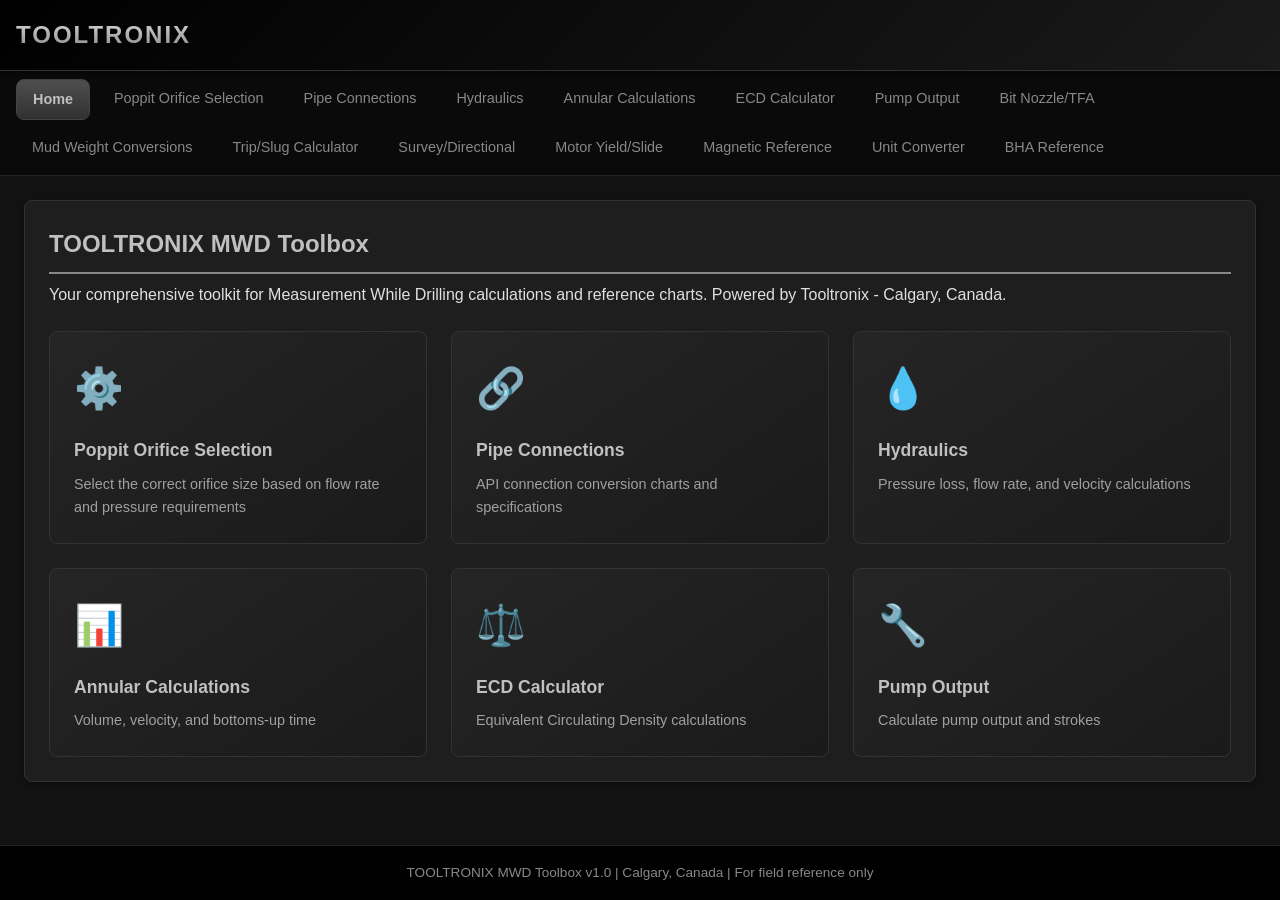
==== commit 24a73997: "Add essential MWD engineer tools for daily field use New features added: - Survey/Directional: Dogle" ====
--- a/index.html
+++ b/index.html
@@ -33,6 +33,11 @@
             <li><a href="#" data-section="nozzle">Bit Nozzle/TFA</a></li>
             <li><a href="#" data-section="mudweight">Mud Weight Conversions</a></li>
             <li><a href="#" data-section="tripslug">Trip/Slug Calculator</a></li>
+            <li><a href="#" data-section="survey">Survey/Directional</a></li>
+            <li><a href="#" data-section="motoryield">Motor Yield/Slide</a></li>
+            <li><a href="#" data-section="magnetic">Magnetic Reference</a></li>
+            <li><a href="#" data-section="converter">Unit Converter</a></li>
+            <li><a href="#" data-section="bha">BHA Reference</a></li>
         </ul>
     </nav>
 
@@ -669,6 +674,487 @@
                 </div>
             </div>
         </section>
+
+        <!-- Survey/Directional Section -->
+        <section id="survey" class="section">
+            <div class="card">
+                <h2>Survey & Directional Calculations</h2>
+                <p class="section-desc">Dogleg severity, toolface, build/turn rates, and survey projections.</p>
+
+                <div class="tab-container">
+                    <div class="tabs">
+                        <button class="tab-btn active" data-tab="dogleg">Dogleg Severity</button>
+                        <button class="tab-btn" data-tab="toolface">Toolface</button>
+                        <button class="tab-btn" data-tab="buildturn">Build/Turn Rate</button>
+                        <button class="tab-btn" data-tab="projection">Projection</button>
+                    </div>
+
+                    <div class="tab-content active" id="dogleg">
+                        <div class="calculator">
+                            <h3>Dogleg Severity Calculator</h3>
+                            <div class="input-row">
+                                <div class="input-group">
+                                    <label for="dls1Inc">Survey 1 Inclination (°)</label>
+                                    <input type="number" id="dls1Inc" value="15" step="0.01">
+                                </div>
+                                <div class="input-group">
+                                    <label for="dls1Azi">Survey 1 Azimuth (°)</label>
+                                    <input type="number" id="dls1Azi" value="125" step="0.01">
+                                </div>
+                            </div>
+                            <div class="input-row">
+                                <div class="input-group">
+                                    <label for="dls2Inc">Survey 2 Inclination (°)</label>
+                                    <input type="number" id="dls2Inc" value="18" step="0.01">
+                                </div>
+                                <div class="input-group">
+                                    <label for="dls2Azi">Survey 2 Azimuth (°)</label>
+                                    <input type="number" id="dls2Azi" value="130" step="0.01">
+                                </div>
+                            </div>
+                            <div class="input-group">
+                                <label for="dlsCL">Course Length (ft)</label>
+                                <input type="number" id="dlsCL" value="94" step="1">
+                            </div>
+                            <button class="btn-primary" id="calcDLS">Calculate DLS</button>
+                            <div id="dlsResult" class="result-box"></div>
+                        </div>
+                    </div>
+
+                    <div class="tab-content" id="toolface">
+                        <div class="calculator">
+                            <h3>Toolface Conversion</h3>
+                            <p>Convert between Gravity Toolface (GTF) and Magnetic Toolface (MTF).</p>
+                            <div class="input-row">
+                                <div class="input-group">
+                                    <label for="tfInc">Inclination (°)</label>
+                                    <input type="number" id="tfInc" value="45" step="0.1">
+                                </div>
+                                <div class="input-group">
+                                    <label for="tfAzi">Azimuth (°)</label>
+                                    <input type="number" id="tfAzi" value="180" step="0.1">
+                                </div>
+                            </div>
+                            <div class="input-row">
+                                <div class="input-group">
+                                    <label for="tfValue">Toolface Value (°)</label>
+                                    <input type="number" id="tfValue" value="30" step="1">
+                                </div>
+                                <div class="input-group">
+                                    <label for="tfType">Toolface Type</label>
+                                    <select id="tfType">
+                                        <option value="gtf">GTF (Gravity) → MTF</option>
+                                        <option value="mtf">MTF (Magnetic) → GTF</option>
+                                    </select>
+                                </div>
+                            </div>
+                            <button class="btn-primary" id="calcTF">Convert Toolface</button>
+                            <div id="tfResult" class="result-box"></div>
+
+                            <div class="info-box">
+                                <strong>Quick Reference:</strong>
+                                <ul>
+                                    <li>GTF 0° = High Side (building)</li>
+                                    <li>GTF 90° = Right Side</li>
+                                    <li>GTF 180° = Low Side (dropping)</li>
+                                    <li>GTF 270° = Left Side</li>
+                                </ul>
+                            </div>
+                        </div>
+                    </div>
+
+                    <div class="tab-content" id="buildturn">
+                        <div class="calculator">
+                            <h3>Build & Turn Rate from Surveys</h3>
+                            <div class="input-row">
+                                <div class="input-group">
+                                    <label for="bt1Inc">Survey 1 Inc (°)</label>
+                                    <input type="number" id="bt1Inc" value="15" step="0.01">
+                                </div>
+                                <div class="input-group">
+                                    <label for="bt1Azi">Survey 1 Azi (°)</label>
+                                    <input type="number" id="bt1Azi" value="125" step="0.01">
+                                </div>
+                            </div>
+                            <div class="input-row">
+                                <div class="input-group">
+                                    <label for="bt2Inc">Survey 2 Inc (°)</label>
+                                    <input type="number" id="bt2Inc" value="18" step="0.01">
+                                </div>
+                                <div class="input-group">
+                                    <label for="bt2Azi">Survey 2 Azi (°)</label>
+                                    <input type="number" id="bt2Azi" value="130" step="0.01">
+                                </div>
+                            </div>
+                            <div class="input-group">
+                                <label for="btCL">Course Length (ft)</label>
+                                <input type="number" id="btCL" value="94" step="1">
+                            </div>
+                            <button class="btn-primary" id="calcBT">Calculate Build/Turn</button>
+                            <div id="btResult" class="result-box"></div>
+                        </div>
+                    </div>
+
+                    <div class="tab-content" id="projection">
+                        <div class="calculator">
+                            <h3>Survey Projection</h3>
+                            <p>Project ahead from current survey using expected DLS and toolface.</p>
+                            <div class="input-row">
+                                <div class="input-group">
+                                    <label for="projInc">Current Inc (°)</label>
+                                    <input type="number" id="projInc" value="25" step="0.01">
+                                </div>
+                                <div class="input-group">
+                                    <label for="projAzi">Current Azi (°)</label>
+                                    <input type="number" id="projAzi" value="180" step="0.01">
+                                </div>
+                            </div>
+                            <div class="input-row">
+                                <div class="input-group">
+                                    <label for="projDLS">Expected DLS (°/100ft)</label>
+                                    <input type="number" id="projDLS" value="3" step="0.1">
+                                </div>
+                                <div class="input-group">
+                                    <label for="projTF">Toolface (°)</label>
+                                    <input type="number" id="projTF" value="0" step="1">
+                                </div>
+                            </div>
+                            <div class="input-group">
+                                <label for="projDist">Projection Distance (ft)</label>
+                                <input type="number" id="projDist" value="100" step="10">
+                            </div>
+                            <button class="btn-primary" id="calcProj">Calculate Projection</button>
+                            <div id="projResult" class="result-box"></div>
+                        </div>
+                    </div>
+                </div>
+            </div>
+        </section>
+
+        <!-- Motor Yield/Slide Section -->
+        <section id="motoryield" class="section">
+            <div class="card">
+                <h2>Motor Yield & Slide Calculator</h2>
+                <p class="section-desc">Calculate slide footage and expected build/turn rates.</p>
+
+                <div class="calculator">
+                    <h3>Slide Sheet Calculator</h3>
+                    <p>Calculate required slide percentage to achieve target.</p>
+                    <div class="input-row">
+                        <div class="input-group">
+                            <label for="slideMotorYield">Motor Yield (°/100ft)</label>
+                            <input type="number" id="slideMotorYield" value="12" step="0.5">
+                        </div>
+                        <div class="input-group">
+                            <label for="slideTargetDLS">Target DLS (°/100ft)</label>
+                            <input type="number" id="slideTargetDLS" value="6" step="0.1">
+                        </div>
+                    </div>
+                    <div class="input-group">
+                        <label for="slideInterval">Drill Interval (ft)</label>
+                        <input type="number" id="slideInterval" value="94" step="1">
+                    </div>
+                    <button class="btn-primary" id="calcSlide">Calculate Slide</button>
+                    <div id="slideResult" class="result-box"></div>
+                </div>
+
+                <div class="calculator">
+                    <h3>Motor Bend Angle Reference</h3>
+                    <p>Estimate motor yield based on bend setting.</p>
+                    <div class="input-row">
+                        <div class="input-group">
+                            <label for="bendAngle">Bend Angle (°)</label>
+                            <select id="bendAngle">
+                                <option value="0.5">0.5°</option>
+                                <option value="1.0">1.0°</option>
+                                <option value="1.15" selected>1.15°</option>
+                                <option value="1.5">1.5°</option>
+                                <option value="2.0">2.0°</option>
+                                <option value="2.5">2.5°</option>
+                                <option value="3.0">3.0°</option>
+                            </select>
+                        </div>
+                        <div class="input-group">
+                            <label for="motorBitToBend">Bit to Bend (ft)</label>
+                            <input type="number" id="motorBitToBend" value="3.5" step="0.1">
+                        </div>
+                    </div>
+                    <button class="btn-primary" id="calcMotorYield">Estimate Yield</button>
+                    <div id="motorYieldResult" class="result-box"></div>
+                </div>
+
+                <div class="calculator">
+                    <h3>Expected Build/Turn from Slide</h3>
+                    <div class="input-row">
+                        <div class="input-group">
+                            <label for="expMotorYield">Motor Yield (°/100ft)</label>
+                            <input type="number" id="expMotorYield" value="12" step="0.5">
+                        </div>
+                        <div class="input-group">
+                            <label for="expToolface">Toolface (°)</label>
+                            <input type="number" id="expToolface" value="30" step="1">
+                        </div>
+                    </div>
+                    <div class="input-group">
+                        <label for="expSlideFootage">Slide Footage (ft)</label>
+                        <input type="number" id="expSlideFootage" value="30" step="1">
+                    </div>
+                    <button class="btn-primary" id="calcExpBT">Calculate Expected Build/Turn</button>
+                    <div id="expBTResult" class="result-box"></div>
+                </div>
+            </div>
+        </section>
+
+        <!-- Magnetic Reference Section -->
+        <section id="magnetic" class="section">
+            <div class="card">
+                <h2>Magnetic Reference Calculator</h2>
+                <p class="section-desc">Calculate magnetic declination, grid convergence, and total correction.</p>
+
+                <div class="calculator">
+                    <h3>Total Correction Angle</h3>
+                    <div class="input-row">
+                        <div class="input-group">
+                            <label for="magDeclination">Magnetic Declination (°)</label>
+                            <input type="number" id="magDeclination" value="-12.5" step="0.1">
+                            <small>East = Positive, West = Negative</small>
+                        </div>
+                        <div class="input-group">
+                            <label for="magConvergence">Grid Convergence (°)</label>
+                            <input type="number" id="magConvergence" value="1.2" step="0.1">
+                            <small>East = Positive, West = Negative</small>
+                        </div>
+                    </div>
+                    <button class="btn-primary" id="calcMagRef">Calculate Total Correction</button>
+                    <div id="magRefResult" class="result-box"></div>
+                </div>
+
+                <div class="calculator">
+                    <h3>Azimuth Conversions</h3>
+                    <div class="input-row">
+                        <div class="input-group">
+                            <label for="aziInput">Azimuth (°)</label>
+                            <input type="number" id="aziInput" value="180" step="0.01">
+                        </div>
+                        <div class="input-group">
+                            <label for="aziType">Input Type</label>
+                            <select id="aziType">
+                                <option value="mag">Magnetic Azimuth</option>
+                                <option value="true">True Azimuth</option>
+                                <option value="grid">Grid Azimuth</option>
+                            </select>
+                        </div>
+                    </div>
+                    <div class="input-row">
+                        <div class="input-group">
+                            <label for="aziDec">Declination (°)</label>
+                            <input type="number" id="aziDec" value="-12.5" step="0.1">
+                        </div>
+                        <div class="input-group">
+                            <label for="aziConv">Convergence (°)</label>
+                            <input type="number" id="aziConv" value="1.2" step="0.1">
+                        </div>
+                    </div>
+                    <button class="btn-primary" id="calcAziConv">Convert Azimuth</button>
+                    <div id="aziConvResult" class="result-box"></div>
+                </div>
+
+                <div class="info-box">
+                    <strong>Formulas:</strong>
+                    <ul>
+                        <li><strong>True Azi</strong> = Magnetic Azi + Declination</li>
+                        <li><strong>Grid Azi</strong> = True Azi - Convergence</li>
+                        <li><strong>Grid Azi</strong> = Magnetic Azi + Total Correction</li>
+                        <li><strong>Total Correction</strong> = Declination - Convergence</li>
+                    </ul>
+                </div>
+            </div>
+        </section>
+
+        <!-- Unit Converter Section -->
+        <section id="converter" class="section">
+            <div class="card">
+                <h2>Unit Converter</h2>
+                <p class="section-desc">Quick conversions for field use.</p>
+
+                <div class="calculator">
+                    <h3>Decimal ↔ Fraction</h3>
+                    <div class="input-row">
+                        <div class="input-group">
+                            <label for="decFracInput">Enter Value</label>
+                            <input type="text" id="decFracInput" value="0.375" placeholder="0.375 or 3/8">
+                        </div>
+                        <div class="input-group">
+                            <label for="fracDenom">Denominator (for decimal)</label>
+                            <select id="fracDenom">
+                                <option value="8">8ths</option>
+                                <option value="16">16ths</option>
+                                <option value="32" selected>32nds</option>
+                                <option value="64">64ths</option>
+                            </select>
+                        </div>
+                    </div>
+                    <button class="btn-primary" id="calcDecFrac">Convert</button>
+                    <div id="decFracResult" class="result-box"></div>
+                </div>
+
+                <div class="calculator">
+                    <h3>Length Conversion</h3>
+                    <div class="input-row">
+                        <div class="input-group">
+                            <label for="lengthInput">Value</label>
+                            <input type="number" id="lengthInput" value="1000" step="0.01">
+                        </div>
+                        <div class="input-group">
+                            <label for="lengthUnit">From Unit</label>
+                            <select id="lengthUnit">
+                                <option value="ft" selected>Feet</option>
+                                <option value="m">Meters</option>
+                                <option value="in">Inches</option>
+                                <option value="cm">Centimeters</option>
+                            </select>
+                        </div>
+                    </div>
+                    <button class="btn-primary" id="calcLength">Convert</button>
+                    <div id="lengthResult" class="result-box"></div>
+                </div>
+
+                <div class="calculator">
+                    <h3>Temperature Conversion</h3>
+                    <div class="input-row">
+                        <div class="input-group">
+                            <label for="tempInput">Value</label>
+                            <input type="number" id="tempInput" value="150" step="0.1">
+                        </div>
+                        <div class="input-group">
+                            <label for="tempUnit">From Unit</label>
+                            <select id="tempUnit">
+                                <option value="f" selected>Fahrenheit (°F)</option>
+                                <option value="c">Celsius (°C)</option>
+                            </select>
+                        </div>
+                    </div>
+                    <button class="btn-primary" id="calcTemp">Convert</button>
+                    <div id="tempResult" class="result-box"></div>
+                </div>
+
+                <div class="calculator">
+                    <h3>Pressure Conversion</h3>
+                    <div class="input-row">
+                        <div class="input-group">
+                            <label for="pressInput">Value</label>
+                            <input type="number" id="pressInput" value="3000" step="1">
+                        </div>
+                        <div class="input-group">
+                            <label for="pressUnit">From Unit</label>
+                            <select id="pressUnit">
+                                <option value="psi" selected>PSI</option>
+                                <option value="kpa">kPa</option>
+                                <option value="bar">Bar</option>
+                                <option value="atm">ATM</option>
+                            </select>
+                        </div>
+                    </div>
+                    <button class="btn-primary" id="calcPress">Convert</button>
+                    <div id="pressResult" class="result-box"></div>
+                </div>
+            </div>
+        </section>
+
+        <!-- BHA Reference Section -->
+        <section id="bha" class="section">
+            <div class="card">
+                <h2>BHA Reference</h2>
+                <p class="section-desc">Common BHA component specifications and sensor offsets.</p>
+
+                <div class="calculator">
+                    <h3>Sensor Offset Calculator</h3>
+                    <p>Calculate survey depth from bit depth.</p>
+                    <div class="input-row">
+                        <div class="input-group">
+                            <label for="bitDepth">Bit Depth (ft)</label>
+                            <input type="number" id="bitDepth" value="10000" step="1">
+                        </div>
+                        <div class="input-group">
+                            <label for="sensorOffset">Sensor Offset (ft)</label>
+                            <input type="number" id="sensorOffset" value="52" step="0.1">
+                        </div>
+                    </div>
+                    <button class="btn-primary" id="calcSensorDepth">Calculate Survey Depth</button>
+                    <div id="sensorDepthResult" class="result-box"></div>
+                </div>
+
+                <h3>Common Sensor Offsets</h3>
+                <div class="table-responsive">
+                    <table class="data-table" id="sensorOffsetTable">
+                        <thead>
+                            <tr>
+                                <th>Tool Type</th>
+                                <th>Typical Offset (ft)</th>
+                                <th>Notes</th>
+                            </tr>
+                        </thead>
+                        <tbody>
+                            <tr><td>Standard MWD</td><td>45-55</td><td>Varies by collar length</td></tr>
+                            <tr><td>Short Collar MWD</td><td>35-42</td><td>Slim hole tools</td></tr>
+                            <tr><td>LWD Gamma</td><td>8-15</td><td>Near bit gamma</td></tr>
+                            <tr><td>LWD Resistivity</td><td>15-25</td><td>Varies by array length</td></tr>
+                            <tr><td>LWD Density</td><td>10-18</td><td>Source to detector</td></tr>
+                            <tr><td>RSS</td><td>5-12</td><td>Varies by manufacturer</td></tr>
+                        </tbody>
+                    </table>
+                </div>
+
+                <h3>Common BHA Components</h3>
+                <div class="table-responsive">
+                    <table class="data-table" id="bhaComponentTable">
+                        <thead>
+                            <tr>
+                                <th>Component</th>
+                                <th>Typical Length (ft)</th>
+                                <th>OD Range (in)</th>
+                            </tr>
+                        </thead>
+                        <tbody>
+                            <tr><td>PDC Bit</td><td>0.8-1.2</td><td>4.75-17.5</td></tr>
+                            <tr><td>Bit Sub</td><td>2-3</td><td>4.75-9.5</td></tr>
+                            <tr><td>Motor (7-3/4" OD)</td><td>25-30</td><td>7.75</td></tr>
+                            <tr><td>Motor (6-3/4" OD)</td><td>22-27</td><td>6.75</td></tr>
+                            <tr><td>Motor (4-3/4" OD)</td><td>18-22</td><td>4.75</td></tr>
+                            <tr><td>MWD Collar</td><td>28-32</td><td>6.5-8.25</td></tr>
+                            <tr><td>Float Sub</td><td>2-3</td><td>4.75-8.25</td></tr>
+                            <tr><td>Stabilizer</td><td>4-8</td><td>Varies</td></tr>
+                            <tr><td>Non-mag Collar</td><td>30-31</td><td>6.5-8.25</td></tr>
+                            <tr><td>Shock Sub</td><td>4-6</td><td>6.5-8.25</td></tr>
+                            <tr><td>Crossover Sub</td><td>2-3</td><td>Varies</td></tr>
+                        </tbody>
+                    </table>
+                </div>
+
+                <h3>Drill Collar Weights</h3>
+                <div class="table-responsive">
+                    <table class="data-table">
+                        <thead>
+                            <tr>
+                                <th>OD (in)</th>
+                                <th>ID (in)</th>
+                                <th>Weight (lb/ft)</th>
+                            </tr>
+                        </thead>
+                        <tbody>
+                            <tr><td>4-3/4</td><td>2-1/4</td><td>46</td></tr>
+                            <tr><td>6-1/4</td><td>2-13/16</td><td>83</td></tr>
+                            <tr><td>6-3/4</td><td>2-13/16</td><td>99</td></tr>
+                            <tr><td>7</td><td>2-13/16</td><td>108</td></tr>
+                            <tr><td>7-3/4</td><td>2-13/16</td><td>136</td></tr>
+                            <tr><td>8</td><td>2-13/16</td><td>147</td></tr>
+                            <tr><td>8-1/4</td><td>2-13/16</td><td>158</td></tr>
+                            <tr><td>9-1/2</td><td>3</td><td>212</td></tr>
+                        </tbody>
+                    </table>
+                </div>
+            </div>
+        </section>
     </main>
 
     <footer>
